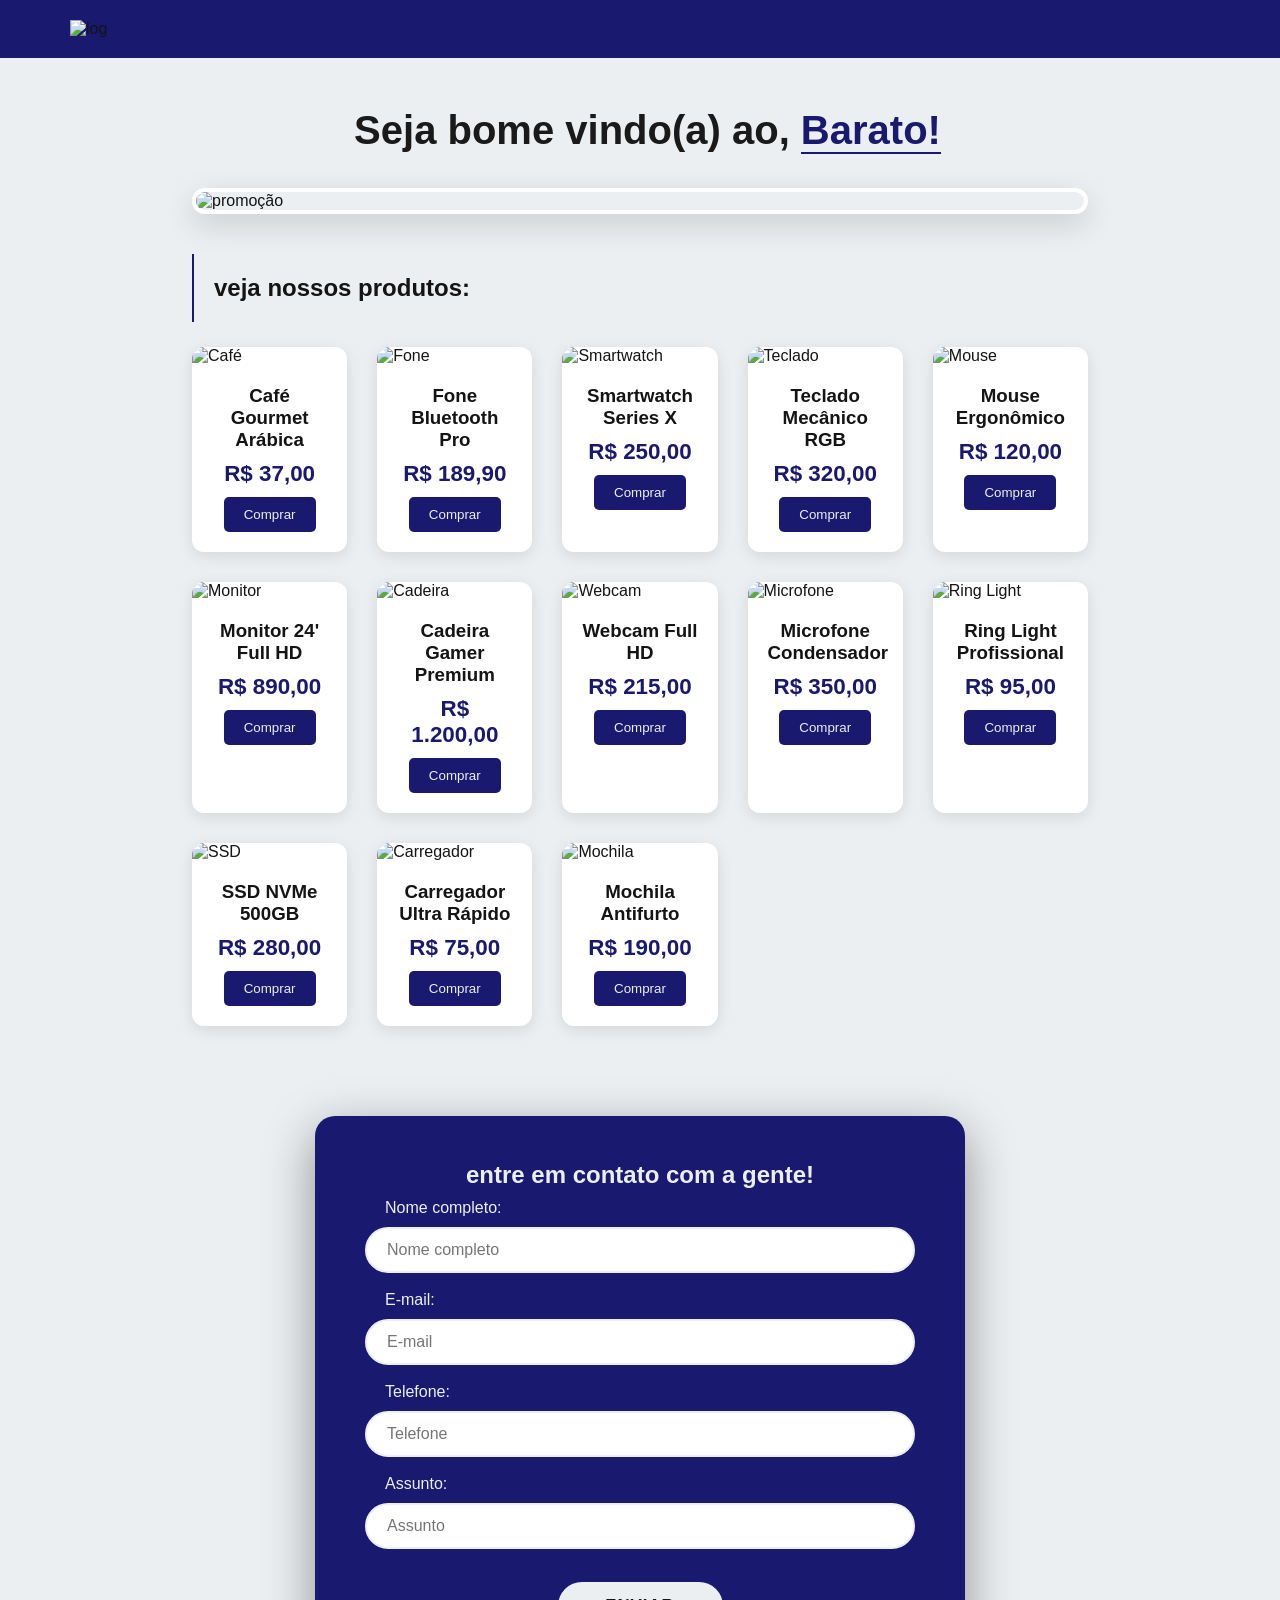
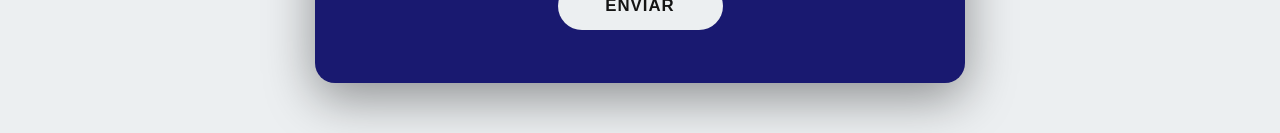
==== index.html @ 2b4ed13c "first commit" ====
<!DOCTYPE html>
<html lang="pt-br">
    <head>
        <meta charset="UTF-8">
        <meta name="viewport" content="width=device-width, initial-scale=1.0">
        <title>Barato</title>
        <link rel="stylesheet" href="./style.css">
    </head>
    <body>
        <header>
            <img src="https://grupobembarato.com.br/wp-content/uploads/2019/08/logo-grupo-bem-barato-retina.png" alt="log" class="logo">
        </header>
        <main class="container">
            <h1 class="titulo">Seja bome vindo(a) ao, <span class="color">Barato!</span></h1>
            <img src="https://pegapromocao.com.br/wp-content/uploads/2023/06/promocao-um-ano-de-supermercado-gratis.jpg" alt="promoção" class="promo">
            <h2 class="sub-titulo">veja nossos produtos: </h2>
            <div class="produtos">
                <div class="card">
                    <img src="https://static.vecteezy.com/system/resources/thumbnails/041/281/412/small/coffee-cup-transparent-png.png" alt="Café">
                    <div class="card-content">
                        <h3>Café Gourmet Arábica</h3>
                        <span class="price">R$ 37,00</span>
                        <button class="btn-card">Comprar</button>
                    </div>
                </div>
                <div class="card">
                    <img src="https://www.pngarts.com/files/8/Android-Wireless-Earphone-PNG-Download-Image.png" alt="Fone">
                    <div class="card-content">
                        <h3>Fone Bluetooth Pro</h3>
                        <span class="price">R$ 189,90</span>
                        <button class="btn-card">Comprar</button>
                    </div>
                </div>
                <div class="card">
                    <img src="https://www.pngall.com/wp-content/uploads/15/Apple-Watch-No-Background.png" alt="Smartwatch">
                    <div class="card-content">
                        <h3>Smartwatch Series X</h3>
                        <span class="price">R$ 250,00</span>
                        <button class="btn-card">Comprar</button>
                    </div>
                </div>
                <div class="card">
                    <img src="https://cdn.awsli.com.br/2500x2500/1318/1318167/produto/215727955/k617rg-3-kgatrymoq9.PNG" alt="Teclado">
                    <div class="card-content">
                        <h3>Teclado Mecânico RGB</h3>
                        <span class="price">R$ 320,00</span>
                        <button class="btn-card">Comprar</button>
                    </div>
                </div>
                <div class="card">
                    <img src="https://static.vecteezy.com/system/resources/thumbnails/048/218/131/small/gaming-mouse-with-colorful-lights-isolated-from-background-free-png.png" alt="Mouse">
                    <div class="card-content">
                        <h3>Mouse Ergonômico</h3>
                        <span class="price">R$ 120,00</span>
                        <button class="btn-card">Comprar</button>
                    </div>
                </div>
                <div class="card">
                    <img src="https://static.wixstatic.com/media/615872_84841c00ac5b4fcca7a5e063fc07f214~mv2.png/v1/fill/w_2500,h_2500,al_c/615872_84841c00ac5b4fcca7a5e063fc07f214~mv2.png" alt="Monitor">
                    <div class="card-content">
                        <h3>Monitor 24' Full HD</h3>
                        <span class="price">R$ 890,00</span>
                        <button class="btn-card">Comprar</button>
                    </div>
                </div>
                <div class="card">
                    <img src="https://www.mundomoob.com.br/cdn/shop/files/original_image_3ed4c012-c84a-483a-a92e-ee128b65765c.png?v=1748872715" alt="Cadeira">
                    <div class="card-content">
                        <h3>Cadeira Gamer Premium</h3>
                        <span class="price">R$ 1.200,00</span>
                        <button class="btn-card">Comprar</button>
                    </div>
                </div>
                <div class="card">
                    <img src="https://resource.logitech.com/w_544,h_466,ar_7:6,c_pad,q_auto,f_auto,dpr_1.0/d_transparent.gif/content/dam/logitech/en/products/webcams/c922/gallery/c922-gallery-1.png" alt="Webcam">
                    <div class="card-content">
                        <h3>Webcam Full HD</h3>
                        <span class="price">R$ 215,00</span>
                        <button class="btn-card">Comprar</button>
                    </div>
                </div>
                <div class="card">
                    <img src="https://www.logitechstore.com.br/media/catalog/product/cache/105e6f420716e0751863c4b81f527d17/y/e/yeti-blackout2_1.png" alt="Microfone">
                    <div class="card-content">
                        <h3>Microfone Condensador</h3>
                        <span class="price">R$ 350,00</span>
                        <button class="btn-card">Comprar</button>
                    </div>
                </div>
                <div class="card">
                    <img src="https://guiadecamera.com.br/wp-content/uploads/2025/03/Kit-Completo-Anel-de-Luz-LED-Com-Tripe-e-Suporte-para-Celular-Ring-Light-26cm-RGB-10-Polegadas-Fotos-e-Videos-Profissionais.png" alt="Ring Light">
                    <div class="card-content">
                        <h3>Ring Light Profissional</h3>
                        <span class="price">R$ 95,00</span>
                        <button class="btn-card">Comprar</button>
                    </div>
                </div>
                <div class="card">
                    <img src="https://www.sandisk.com/content/dam/store/en-us/assets/products/internal-storage/wd-blue-sn5000-nvme-ssd/gallery/wd-blue-sn5000-nvme-ssd-500gb-left.png.thumb.1280.1280.png" alt="SSD">
                    <div class="card-content">
                        <h3>SSD NVMe 500GB</h3>
                        <span class="price">R$ 280,00</span>
                        <button class="btn-card">Comprar</button>
                    </div>
                </div>
                <div class="card">
                    <img src="https://cdn.awsli.com.br/1821/1821377/produto/376648789/9d22f8c7f79ce439c72e39f9e2f7a20b-1j2zwfjui0.jpg" alt="Carregador">
                    <div class="card-content">
                        <h3>Carregador Ultra Rápido</h3>
                        <span class="price">R$ 75,00</span>
                        <button class="btn-card">Comprar</button>
                    </div>
                </div>
                <div class="card">
                    <img src="https://jflalarmes.com.br/wp-content/uploads/2023/12/9.3.73-MOCHILA-ANTIFURTO-COM-SEGREDO_II.png" alt="Mochila">
                    <div class="card-content">
                        <h3>Mochila Antifurto</h3>
                        <span class="price">R$ 190,00</span>
                        <button class="btn-card">Comprar</button>
                    </div>
                </div>
            </div>

            <div class="formulario">
                <h2>entre em contato com a gente!</h2>
                <p>Nome completo:</p>
                <input type="text" placeholder="Nome completo"> 
                <br>
                <p>E-mail:</p>
                <input type="email" placeholder="E-mail"> 
                <br>
                <p>Telefone:</p>
                <input type="number" placeholder="Telefone"> 
                <br>
                <p>Assunto:</p>
                <input type="text" placeholder="Assunto"> 
                <br>
                <button type="submit" class="btn-formulario">enviar</button>
            </div>
        </main>
    </body>
</html>
---- style.css ----
* {
        margin: 0;
        padding: 0;
        box-sizing: border-box;
    }

    body {
        background-color: #ECEFF1; 
        font-family: 'Segoe UI', Roboto, Helvetica, Arial, sans-serif;
        color: #141414;
    }

     .container {
        padding: 50px 15%;
    }

    header {
        padding: 20px;
        background-color: #191970;
        position: sticky;
        top: 0;
        z-index: 100;
    }

    .logo {
        width: 7%;
        margin-left: 50px;
    }

    .categoria {
        margin-bottom: 40px;
    }

    .titulo {
        font-size: 2.5rem;
        text-align: center;
        color: #1a1a1a;
        margin-bottom: 35px;
        font-weight: 700;
        padding-left: 15px;
    }

    .color {
        color: #191970;
        border-bottom: 2px solid #191970;
    }

    .promo {
        display: block;
        margin: 0 auto 40px auto; 
        max-width: 100%; 
        height: auto;
        border-radius: 20px; 
        box-shadow: 0 10px 30px rgba(0, 0, 0, 0.15); 
        transition: transform 0.3s ease, box-shadow 0.3s ease;
        border: 4px solid #fff;
    }

    .promo:hover {
        transform: scale(1.02); 
        box-shadow: 0 15px 40px rgba(25, 25, 112, 0.2);
        cursor: pointer;
    }

    .sub-titulo {
        display: block;
        margin-bottom: 25px;
        font-size: 1.5rem;
        border-left: 2px solid #191970;
        padding: 20px;
        height: auto;
    }

    .produtos {
        display: grid;
        grid-template-columns: repeat(5, 1fr);
        gap: 30px;
        margin-top: 10px;
        text-align: left;
    }
    
    .product-grid {
        display: grid;
        grid-template-columns: repeat(auto-fit, minmax(300px, 1fr));
        gap: 30px;
        margin-bottom: 60px;
    }

    .card {
        background: white;
        border-radius: 12px;
        overflow: hidden;
        box-shadow: 0 4px 15px rgba(0, 0, 0, 0.1);
        transition: transform 0.3s;
    }

    .card:hover {
        transform: translateY(-2px);
        box-shadow: 0px 10px 25px rgb(0, 0, 0);
    }

    .card img {
        width: 100%;
        height: 200px;
        object-fit: cover;
    }

    .card-content {
        padding: 20px;
        text-align: center;
    }

    .price {
        display: block;
        font-size: 1.4rem;
        font-weight: bold;
        color: #191970;
        margin: 10px 0;
    }

    .btn-card {
        background: #191970;
        color: #ECEFF1;
        border: none;
        padding: 10px 20px;
        border-radius: 5px;
        cursor: pointer;
    }
    
    .formulario{
        text-align: center;
        background: #191970;
        padding: 45px 50px;
        border-radius: 20px;
        max-width: 650px;
        width: 90%;
        margin: auto;
        box-shadow: 0 15px 50px rgba(0, 0, 0, 0.4);
        margin-top: 90px;
    }

    .formulario h2{
        color: #ECEFF1;
        margin-bottom: 10px;
    }

    .formulario p{
        color: #ECEFF1;
        text-align: left;
        margin-left: 20px;
        margin-bottom: 10px;
    }

    input[type="email"], 
    input[type="password"], 
    input[type="text"], 
    input[type="number"] {
        width: 100%;
        padding: 12px 20px;
        margin-bottom: 18px;
        border-radius: 25px;
        border: 2px solid #ECEFF1;
        background: #ffffff;
        font-size: 1em;
        transition: all 0.3s ease;
        outline: none;
        color: #333;
    }
    
    .btn-formulario {
        display: inline-block;
        background-color: #ECEFF1;
        color: #141414;
        padding: 14px 30px;
        border-radius: 25px;
        text-decoration: none;
        margin: 8px 5px;
        transition: all 0.3s ease; 
        border: none;
        cursor: pointer;
        font-size: 1.05em;
        width: 30%;
        font-weight: 600;
        text-transform: uppercase;
        letter-spacing: 1px;
        margin-top: 15px;
    }

    .btn-formulario:hover {
        transform: translateY(-2px);
        box-shadow: 0px 10px 25px rgba(0, 0, 0, 0.274);
        transform: scale(10px);
    }
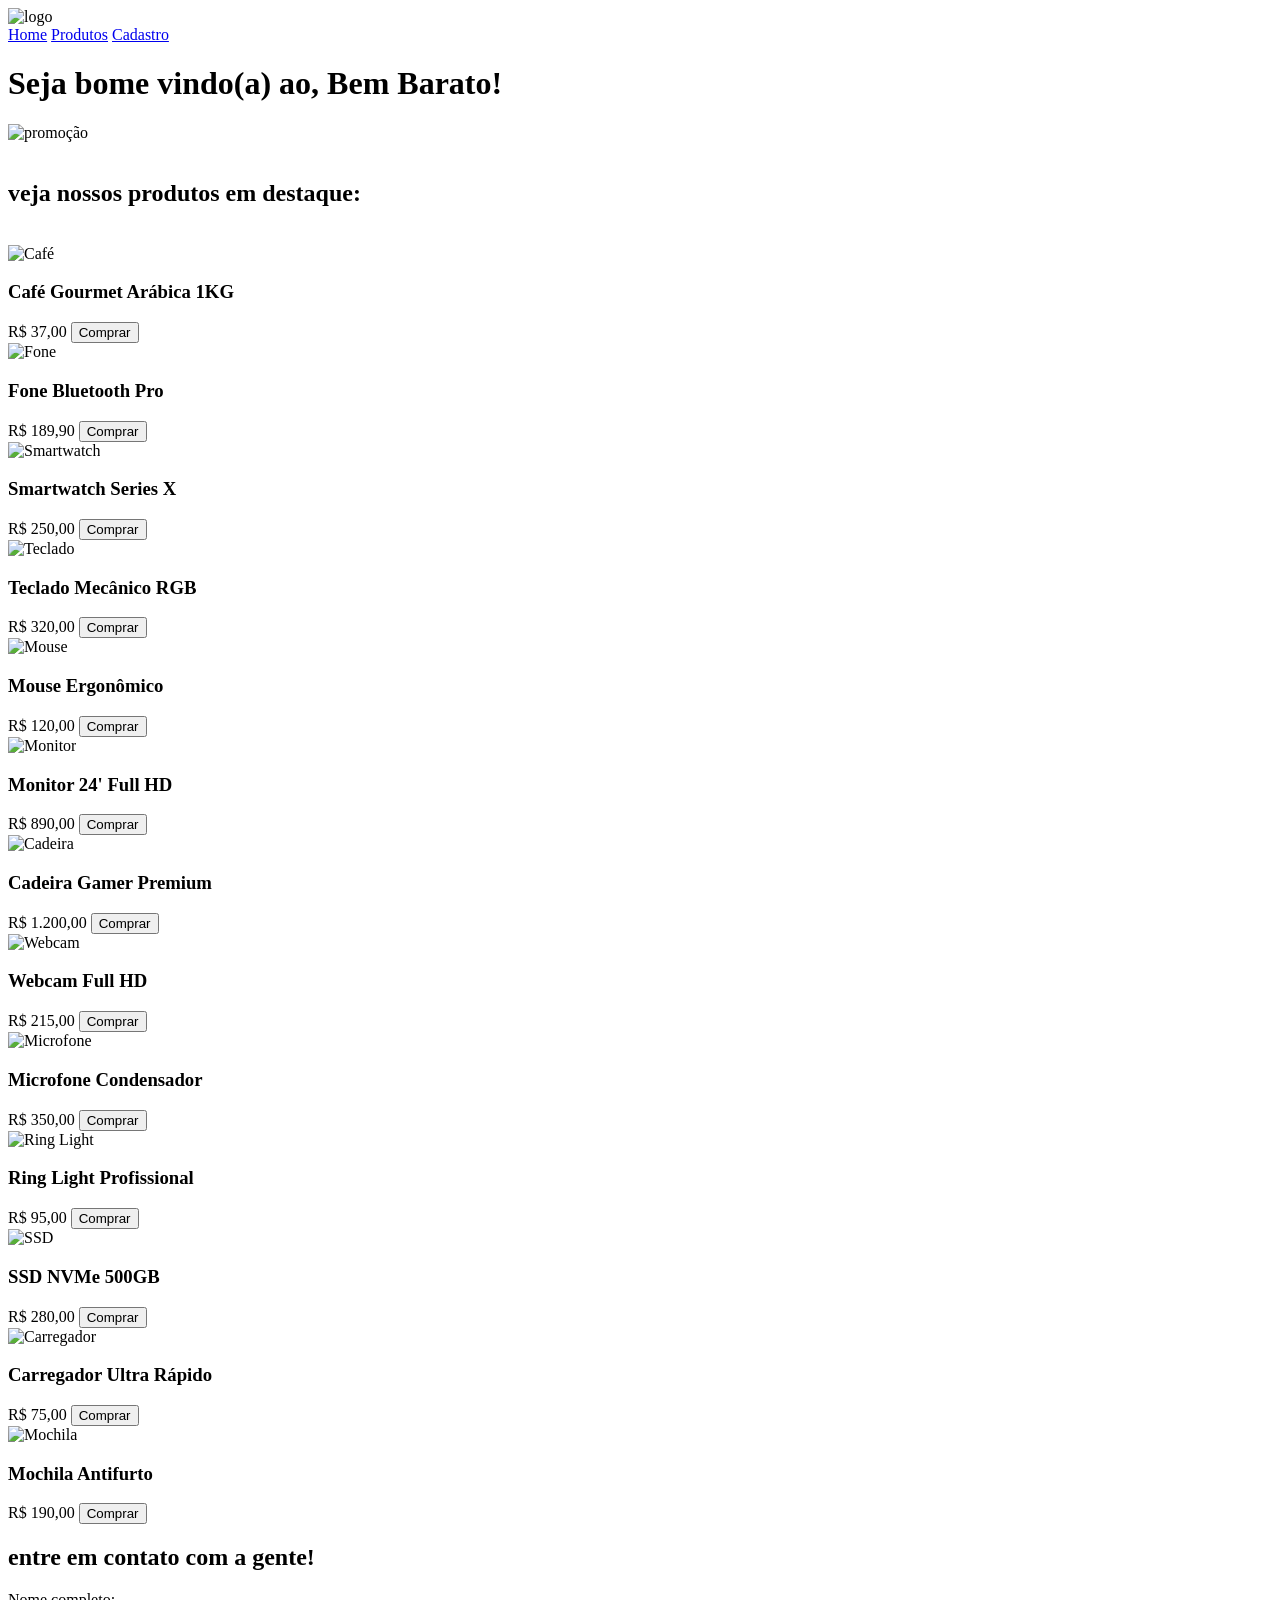
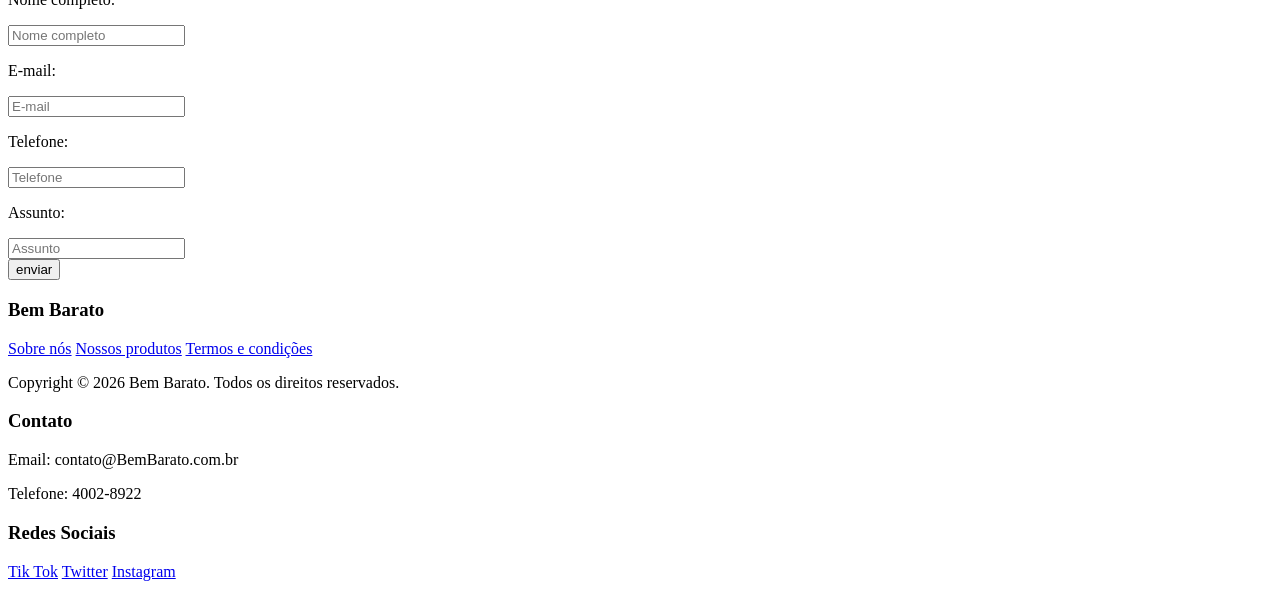
==== commit 0e2e8137: "feat: add cafe product page with updated styles and layout; enhance product card details" ====
--- a/index.html
+++ b/index.html
@@ -4,21 +4,31 @@
         <meta charset="UTF-8">
         <meta name="viewport" content="width=device-width, initial-scale=1.0">
         <title>Barato</title>
-        <link rel="stylesheet" href="./style.css">
+        <link rel="stylesheet" href="./CSS/style.css">
     </head>
     <body>
         <header>
-            <img src="https://grupobembarato.com.br/wp-content/uploads/2019/08/logo-grupo-bem-barato-retina.png" alt="log" class="logo">
+            <nav class="navbar">
+                <img src="https://grupobembarato.com.br/wp-content/uploads/2019/08/logo-grupo-bem-barato-retina.png" alt="logo" class="logo">
+                <div class="nav-links">
+                    <a href="#" class="text-header">Home</a>
+                    <a href="./paginas/produtos.html" class="text-header">Produtos</a>
+                    <a href="./paginas/cadastro.html" class="text-header">Cadastro</a>
+                </div>
+            </nav>
         </header>
         <main class="container">
-            <h1 class="titulo">Seja bome vindo(a) ao, <span class="color">Barato!</span></h1>
+            <h1 class="titulo">Seja bome vindo(a) ao, <span class="color">Bem Barato!</span></h1>
             <img src="https://pegapromocao.com.br/wp-content/uploads/2023/06/promocao-um-ano-de-supermercado-gratis.jpg" alt="promoção" class="promo">
-            <h2 class="sub-titulo">veja nossos produtos: </h2>
+            <br>
+            <br>
+            <h2 class="sub-titulo">veja nossos produtos em destaque: </h2>
+            <br>
             <div class="produtos">
                 <div class="card">
                     <img src="https://static.vecteezy.com/system/resources/thumbnails/041/281/412/small/coffee-cup-transparent-png.png" alt="Café">
                     <div class="card-content">
-                        <h3>Café Gourmet Arábica</h3>
+                        <h3>Café Gourmet Arábica 1KG</h3>
                         <span class="price">R$ 37,00</span>
                         <button class="btn-card">Comprar</button>
                     </div>
@@ -133,10 +143,38 @@
                 <input type="number" placeholder="Telefone"> 
                 <br>
                 <p>Assunto:</p>
-                <input type="text" placeholder="Assunto"> 
+                <input type="text" placeholder="Assunto" class="assunto"> 
                 <br>
                 <button type="submit" class="btn-formulario">enviar</button>
             </div>
         </main>
+        <footer class="site-footer">
+            <div class="footer__container">
+                <div class="footer__col">
+                    <h3>Bem Barato</h3>
+                    <a href="#">Sobre nós</a>
+                    <a href="./paginas/produtos.html">Nossos produtos</a>
+                    <a href="#">Termos e condições</a>
+                    <p class="footer__copy">Copyright © 2026 Bem Barato. Todos os direitos reservados.</p>
+                </div>
+
+                <div class="footer__divider" aria-hidden="true"></div>
+
+                <div class="footer__col">
+                    <h3>Contato</h3>
+                    <p>Email: contato@BemBarato.com.br</p>
+                    <p>Telefone: 4002-8922</p>
+                </div>
+
+                <div class="footer__divider" aria-hidden="true"></div>
+
+                <div class="footer__col">
+                    <h3>Redes Sociais</h3>
+                    <a href="#">Tik Tok</a>
+                    <a href="#">Twitter</a>
+                    <a href="#">Instagram</a>
+                </div>
+            </div>
+        </footer>
     </body>
 </html>
